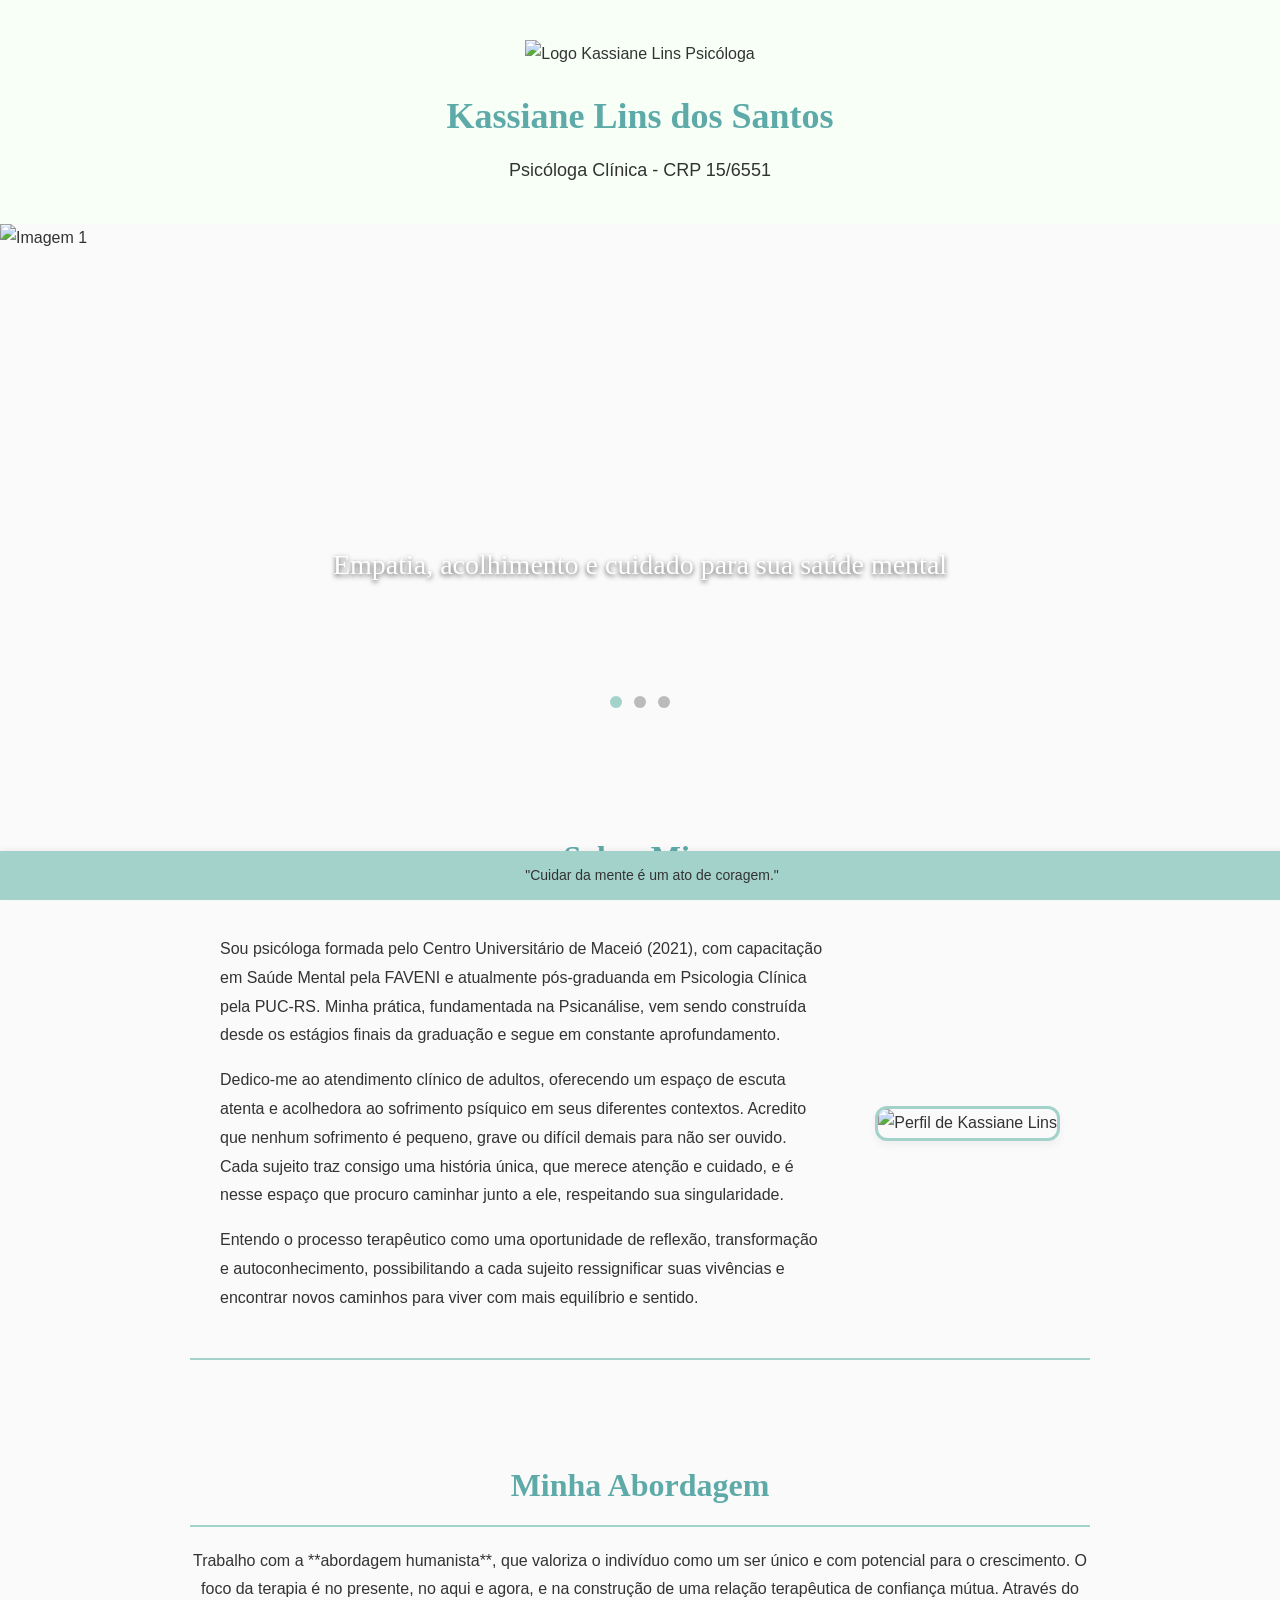
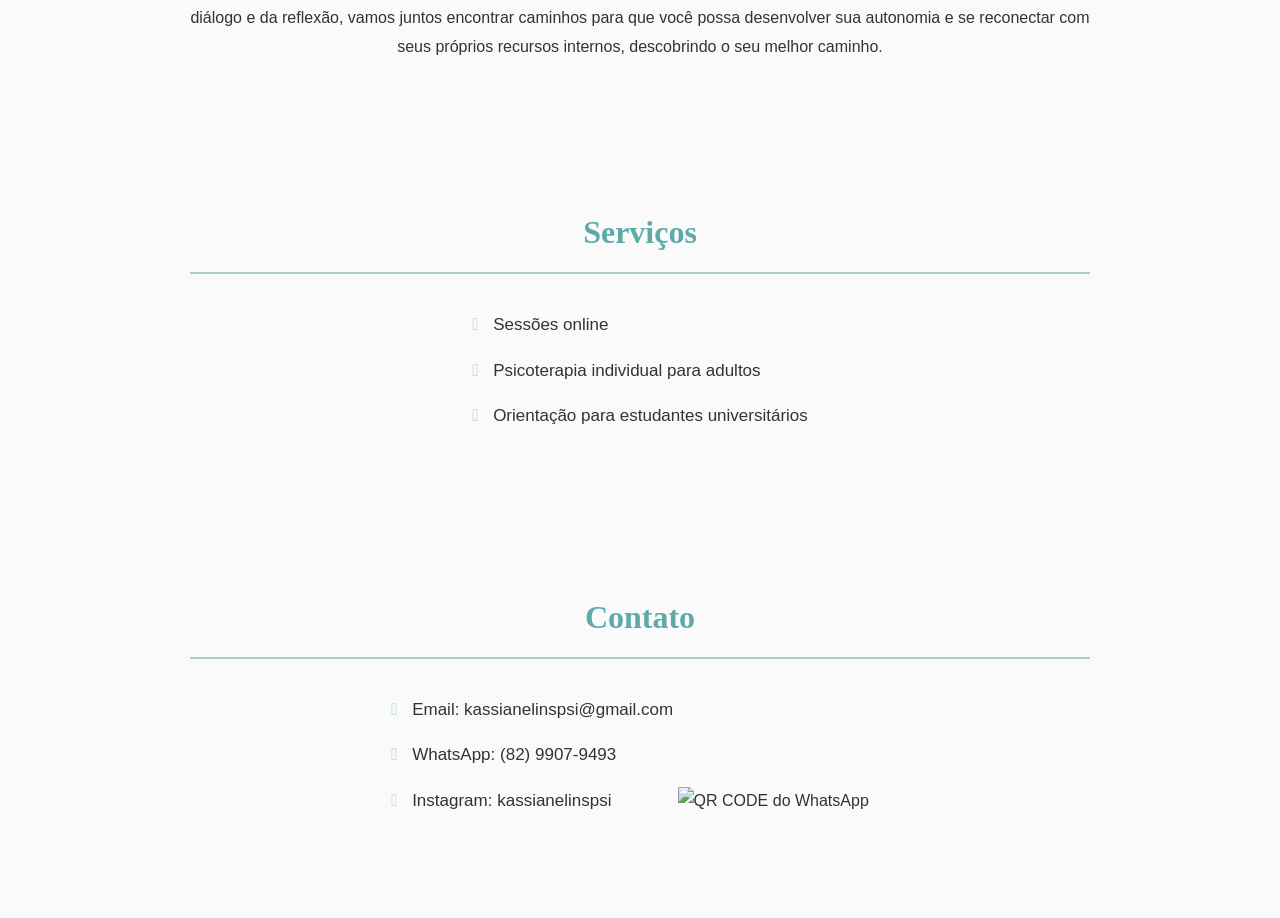
==== Index.html @ ed3f67a2 "primeiro envio do meu site" ====
<!DOCTYPE html>
<!-- saved from url=(0098)file:///C:/Users/netox/Desktop/Kassi%20SIte/Site%20KASSI%202%20testes%20variante%20tt.html#contato -->
<html lang="pt-br"><head><meta http-equiv="Content-Type" content="text/html; charset=UTF-8">
    
    <meta name="viewport" content="width=device-width, initial-scale=1.0">
    <title>Kassiane Lins – Psicóloga Clínica</title>
    
<link rel="stylesheet" href="css/css2.css">
<link rel="stylesheet" href="css/all.min.css">

    
    <style>
        :root {
            /* Paleta de cores do primeiro código */
            --cor-primaria: #a3d2ca;
            --cor-secundaria: #f7fff7;
            --cor-fundo: #fafafa;
            --cor-texto: #333;
            --cor-titulo: #5eaaa8;
            --cor-hover: #4b9e9d;
            --cor-interna: #ffffff;
            --cor-sombra: rgba(0, 0, 0, 0.05);
        }

        body {
            font-family: 'Poppins', sans-serif;
            background-color: var(--cor-fundo);
            color: var(--cor-texto);
            line-height: 1.8;
            margin: 0;
            padding: 0;
            scroll-behavior: smooth;
        }

        /* --- Header --- */
        .header {
            text-align: center;
            padding: 40px 20px 20px;
            background-color: var(--cor-secundaria);
            position: relative;
            transition: background-color 0.3s ease, padding 0.3s ease;
        }

        .header.sticky {
            position: fixed;
            top: 0;
            width: 100%;
            padding: 15px 20px;
            background-color: var(--cor-hover);
            z-index: 1000;
            box-shadow: 0 2px 5px var(--cor-sombra);
        }

        .header .logo {
            margin-bottom: 15px;
            transition: width 0.3s ease, height 0.3s ease;
        }

        .header.sticky .logo {
            width: 80px;
            height: 80px;
            margin-bottom: 0;
        }
        
        .header h1 {
            font-family: 'Playfair Display', serif;
            font-size: 36px;
            font-weight: 700;
            color: var(--cor-titulo);
            margin: 0;
            transition: font-size 0.3s ease, color 0.3s ease;
        }

        .header p {
            font-size: 18px;
            font-weight: 400;
            color: var(--cor-texto);
            margin-top: 5px;
            transition: opacity 0.3s ease;
        }
        
        .header.sticky h1, .header.sticky p {
            color: var(--cor-interna);
        }
        
        .header.sticky h1 {
            font-size: 24px;
        }

        .header.sticky p {
            opacity: 0;
            display: none;
        }

        .header .cta-button {
            display: none;
        }

        .header.sticky .cta-button {
            display: inline-block;
            margin-top: 0;
            padding: 8px 16px;
            background-color: var(--cor-primaria);
            color: var(--cor-interna);
            font-size: 16px;
            transition: background-color 0.3s ease;
        }

        .header.sticky .logo, .header.sticky h1, .header.sticky .cta-button {
            display: inline-block;
            vertical-align: middle;
        }

        /* --- SLIDE --- */
        .slideshow-container {
            width: 100%;
            position: relative;
            margin: 0 auto;
            overflow: hidden;
        }

        .mySlides {
            display: none;
            position: relative;
        }

        .mySlides img {
            width: 100%;
            height: 450px;
            object-fit: cover;
            display: block;
        }

        .text {
            position: absolute;
            bottom: 20%;
            left: 50%;
            transform: translateX(-50%);
            color: white;
            font-size: 28px;
            font-family: 'Playfair Display', serif;
            text-shadow: 0px 2px 5px rgba(0,0,0,0.7);
            text-align: center;
            max-width: 90%;
            line-height: 1.4;
        }

        .dot-container {
            text-align: center;
            padding: 15px;
            background: var(--cor-fundo);
        }

        .dot {
            cursor: pointer;
            height: 12px;
            width: 12px;
            margin: 0 4px;
            background-color: #bbb;
            border-radius: 50%;
            display: inline-block;
            transition: background-color 0.6s ease;
        }

        .active, .dot:hover {
            background-color: var(--cor-primaria);
        }

        /* --- Seções (sem caixa, com linha divisória) --- */
        section {
            max-width: 900px;
            margin: 40px auto;
            padding: 30px 0;
        }
        
        /* Adiciona a linha divisória apenas na seção 'Sobre Mim' */
        #sobre {
            border-bottom: 2px solid var(--cor-primaria);
        }

        section h2 {
            font-family: 'Playfair Display', serif;
            font-size: 32px;
            font-weight: 700;
            color: var(--cor-titulo);
            margin-bottom: 20px;
            border-bottom: 2px solid var(--cor-primaria);
            padding-bottom: 10px;
            text-align: center;
        }

        .section-sobre-content {
            display: flex;
            flex-direction: column;
            align-items: center;
            text-align: center;
            gap: 20px;
            padding: 0 30px;
        }

        .section-sobre-text {
            flex: 1;
            text-align: left;
        }
        
        .section-sobre-image {
            text-align: center;
        }

        .profile-img {
            border-radius: 12px;
            border: 3px solid var(--cor-primaria);
            box-shadow: 0 4px 8px var(--cor-sombra);
            max-width: 100%;
            height: auto;
        }

        /* Botão */
        .cta-button {
            display: inline-block;
            margin-top: 20px;
            padding: 12px 24px;
            background-color: var(--cor-primaria);
            color: var(--cor-interna);
            text-decoration: none;
            border-radius: 8px;
            font-weight: 600;
            font-size: 18px;
            transition: background-color 0.3s ease;
        }

        .cta-button:hover {
            background-color: var(--cor-hover);
        }

        /* Lista de Serviços e Contato */
        ul {
            list-style: none;
            padding: 0;
            display: inline-block;
            text-align: left;
        }

        ul li {
            margin-bottom: 15px;
            font-size: 17px;
        }

        ul li i {
            margin-right: 10px;
            color: var(--cor-primaria);
        }

        /* --- Footer (agora fixo e menor) --- */
        footer {
            text-align: center;
            padding: 12px;
            background-color: var(--cor-primaria);
            color: var(--cor-texto);
            box-shadow: 0 -2px 5px var(--cor-sombra);
            position: fixed;
            bottom: 0;
            width: 100%;
            z-index: 999;
        }

        footer p {
            font-size: 14px;
            margin: 0;
        }

        /* Responsividade */
        @media (min-width: 768px) {
            .section-sobre-content {
                flex-direction: row;
                text-align: left;
            }

            .section-sobre-image {
                order: 2;
                padding-left: 30px;
            }

            .section-sobre-text {
                order: 1;
            }
        }
        
        @media (max-width: 767px) {
            .header h1 {
                font-size: 28px;
            }
            .header p {
                font-size: 16px;
            }
            section {
                margin: 30px 15px;
                padding: 20px;
            }
            section h2 {
                font-size: 24px;
            }
        }
    </style>
</head>
<body>

    <div class="header sticky" id="header">
        <img src="imagens/logopsi3.png" alt="Logo Kassiane Lins Psicóloga" width="125" height="125" class="logo"> 
        <h1>Kassiane Lins dos Santos</h1>
        <p>Psicóloga Clínica - CRP 15/6551</p>
        <a href="#contato" class="cta-button">Vamos Conversar</a>
    </div>

    <div class="slideshow-container">
        <div class="mySlides" style="display: none;">
            <img src="imagens/485-1200x450.jpg" alt="Imagem 1">
            <div class="text">Empatia, acolhimento e cuidado para sua saúde mental</div>
        </div>
        <div class="mySlides" style="display: block;">
            <img src="imagens/615-1200x450.jpg" alt="Imagem 2">
            <div class="text">Atendimento individualizado para adultos, estudantes e online</div>
        </div>
        <div class="mySlides" style="display: none;">
            <img src="imagens/260-1200x450.jpg" alt="Imagem 3">
            <div class="text">Você não está sozinha(o) nessa caminhada</div>
        </div>
    </div>

    <div class="dot-container">
        <span class="dot" onclick="currentSlide(1)"></span> 
        <span class="dot active" onclick="currentSlide(2)"></span> 
        <span class="dot" onclick="currentSlide(3)"></span> 
    </div>

    <section id="sobre">
        <h2>Sobre Mim</h2>
        <div class="section-sobre-content">
            <div class="section-sobre-text">
                <p>Sou psicóloga formada pelo Centro Universitário de Maceió (2021), com capacitação em Saúde Mental pela FAVENI e atualmente pós-graduanda em Psicologia Clínica pela PUC-RS. Minha prática, fundamentada na Psicanálise, vem sendo construída desde os estágios finais da graduação e segue em constante aprofundamento.</p>
                <p>Dedico-me ao atendimento clínico de adultos, oferecendo um espaço de escuta atenta e acolhedora ao sofrimento psíquico em seus diferentes contextos. Acredito que nenhum sofrimento é pequeno, grave ou difícil demais para não ser ouvido. Cada sujeito traz consigo uma história única, que merece atenção e cuidado, e é nesse espaço que procuro caminhar junto a ele, respeitando sua singularidade. </p>
                <p>Entendo o processo terapêutico como uma oportunidade de reflexão, transformação e autoconhecimento, possibilitando a cada sujeito ressignificar suas vivências e encontrar novos caminhos para viver com mais equilíbrio e sentido.</p>
            </div>
            <div class="section-sobre-image">
                <img src="imagens/Kassi perfil.jpeg" alt="Perfil de Kassiane Lins" width="250" height="300" class="profile-img"> 
            </div>
        </div>
    </section>

    <section id="abordagem" style="text-align: center;">
        <h2>Minha Abordagem</h2>
        <p>Trabalho com a **abordagem humanista**, que valoriza o indivíduo como um ser único e com potencial para o crescimento. O foco da terapia é no presente, no aqui e agora, e na construção de uma relação terapêutica de confiança mútua. Através do diálogo e da reflexão, vamos juntos encontrar caminhos para que você possa desenvolver sua autonomia e se reconectar com seus próprios recursos internos, descobrindo o seu melhor caminho.</p>
    </section>

    <section id="servicos" style="text-align: center;">
        <h2>Serviços</h2>
        <ul>
            <li><i class="fas fa-check-circle"></i> Sessões online</li>
            <li><i class="fas fa-check-circle"></i> Psicoterapia individual para adultos</li>
            <li><i class="fas fa-check-circle"></i> Orientação para estudantes universitários</li>
        </ul>
    </section>

    <section id="contato" style="text-align: center;" syle="margin-top: 20px; margin-right:">
        <h2>Contato</h2>
        <ul>
            
            <li><i class="fas fa-envelope"></i> Email: kassianelinspsi@gmail.com </li>
            <li><i class="fab fa-whatsapp"></i> WhatsApp: (82) 9907-9493</li>
            <li><i class="fab fa-instagram"></i> Instagram: kassianelinspsi</li>
        </ul>
        <img src="imagens/qrcode.jpg" alt="QR CODE do WhatsApp" width="100" style="margin-top: 20px; margin-right: 20px;">
    </section>

    <footer>
        <p>"Cuidar da mente é um ato de coragem."</p>
    </footer>

    <script>
        // Efeito "Sticky" para o cabeçalho
        window.onscroll = function() {
            stickyHeader();
        };

        var header = document.getElementById("header");
        var sticky = header.offsetTop;

        function stickyHeader() {
            if (window.pageYOffset > 50) { 
                header.classList.add("sticky");
            } else {
                header.classList.remove("sticky");
            }
        }

        // SLIDE
        let slideIndex = 0;
        showSlides();

        function showSlides() {
            let i;
            let slides = document.getElementsByClassName("mySlides");
            let dots = document.getElementsByClassName("dot");
            for (i = 0; i < slides.length; i++) {
                slides[i].style.display = "none";  
            }
            slideIndex++;
            if (slideIndex > slides.length) {slideIndex = 1}      
            for (i = 0; i < dots.length; i++) {
                dots[i].className = dots[i].className.replace(" active", "");
            }
            slides[slideIndex-1].style.display = "block";  
            dots[slideIndex-1].className += " active";
            setTimeout(showSlides, 5000); // troca a cada 5 segundos
        }

        function currentSlide(n) {
            slideIndex = n-1;
            showSlides();
        }
    </script>

</body></html>
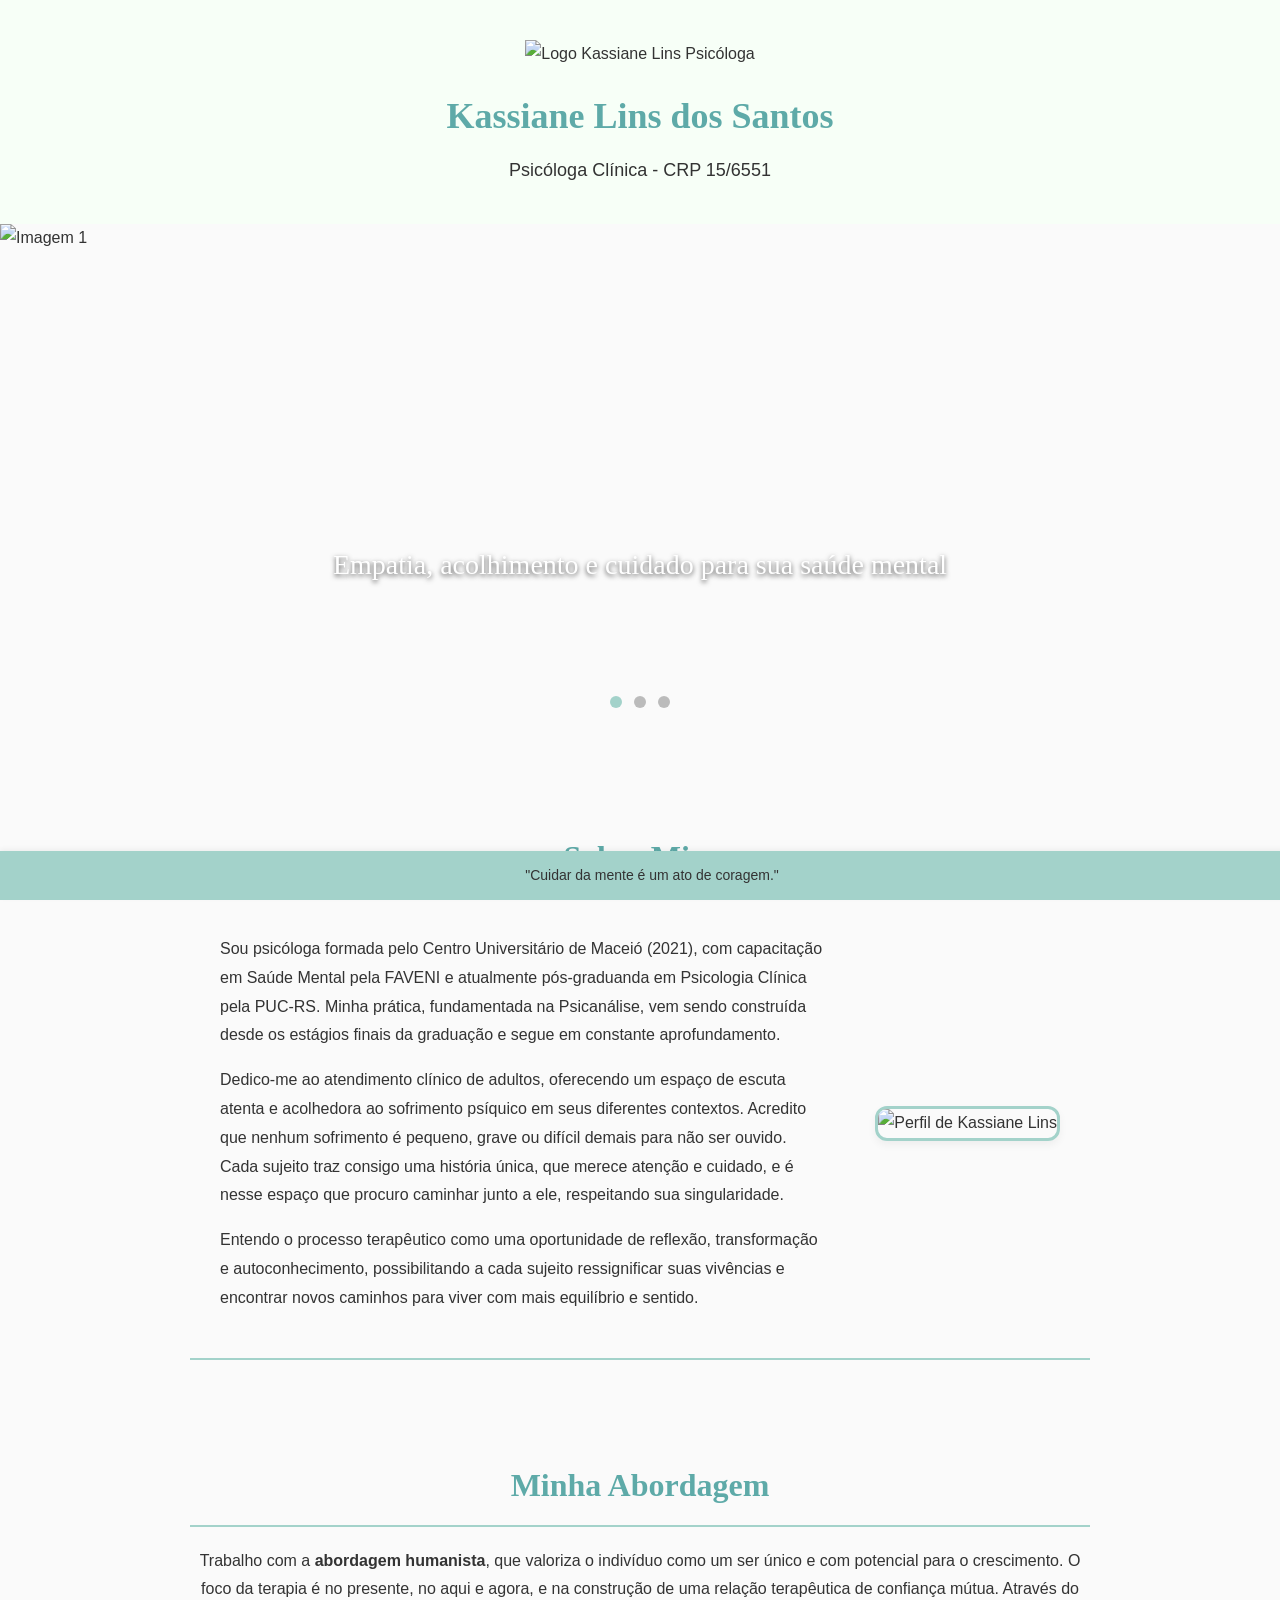
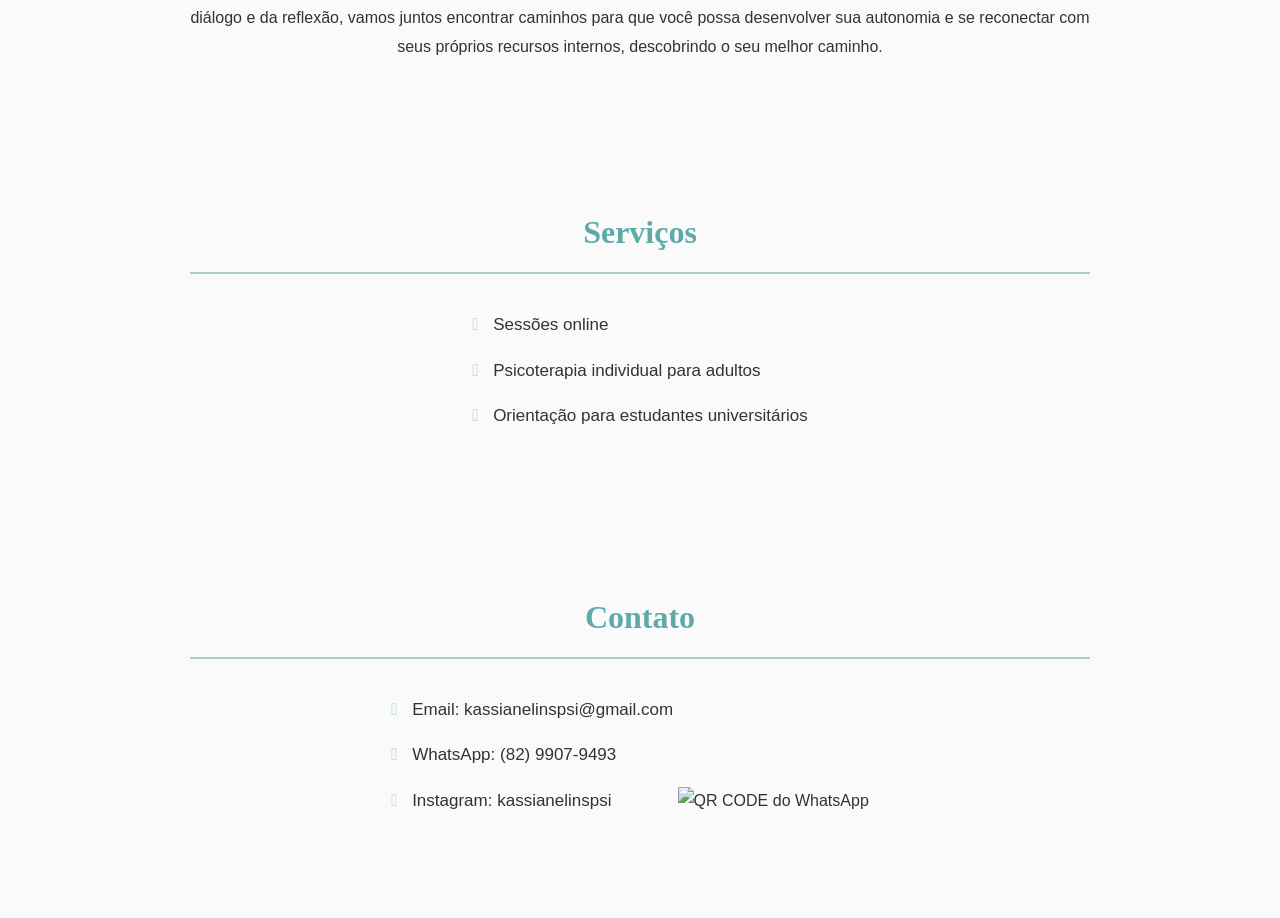
==== commit 6e812492: "Substituí os arquivos antigos pela nova versão do site" ====
--- a/Index.html
+++ b/Index.html
@@ -1,423 +1,404 @@
 <!DOCTYPE html>
-<!-- saved from url=(0098)file:///C:/Users/netox/Desktop/Kassi%20SIte/Site%20KASSI%202%20testes%20variante%20tt.html#contato -->
-<html lang="pt-br"><head><meta http-equiv="Content-Type" content="text/html; charset=UTF-8">
+<html lang="pt-br">
+<head>
+  <meta charset="UTF-8">
+  <meta name="viewport" content="width=device-width, initial-scale=1.0">
+  <title>Kassiane Lins – Psicóloga Clínica</title>
+
+  <link rel="stylesheet" href="css/css2.css">
+  <link rel="stylesheet" href="css/all.min.css">
+
+  <style>
+    :root {
+      --cor-primaria: #a3d2ca;
+      --cor-secundaria: #f7fff7;
+      --cor-fundo: #fafafa;
+      --cor-texto: #333;
+      --cor-titulo: #5eaaa8;
+      --cor-hover: #4b9e9d;
+      --cor-interna: #ffffff;
+      --cor-sombra: rgba(0, 0, 0, 0.05);
+    }
+
+    body {
+      font-family: 'Poppins', sans-serif;
+      background-color: var(--cor-fundo);
+      color: var(--cor-texto);
+      line-height: 1.8;
+      margin: 0;
+      padding: 0;
+      scroll-behavior: smooth;
+    }
+
+    .header {
+      text-align: center;
+      padding: 40px 20px 20px;
+      background-color: var(--cor-secundaria);
+      position: relative;
+      transition: background-color 0.3s ease, padding 0.3s ease;
+    }
+
+    .header.sticky {
+      position: fixed;
+      top: 0;
+      width: 100%;
+      padding: 15px 20px;
+      background-color: var(--cor-hover);
+      z-index: 1000;
+      box-shadow: 0 2px 5px var(--cor-sombra);
+    }
+
+    .header .logo {
+      margin-bottom: 15px;
+      transition: width 0.3s ease, height 0.3s ease;
+    }
+
+    .header.sticky .logo {
+      width: 80px;
+      height: 80px;
+      margin-bottom: 0;
+    }
     
-    <meta name="viewport" content="width=device-width, initial-scale=1.0">
-    <title>Kassiane Lins – Psicóloga Clínica</title>
+    .header h1 {
+      font-family: 'Playfair Display', serif;
+      font-size: 36px;
+      font-weight: 700;
+      color: var(--cor-titulo);
+      margin: 0;
+      transition: font-size 0.3s ease, color 0.3s ease;
+    }
+
+    .header p {
+      font-size: 18px;
+      font-weight: 400;
+      color: var(--cor-texto);
+      margin-top: 5px;
+      transition: opacity 0.3s ease;
+    }
     
-<link rel="stylesheet" href="css/css2.css">
-<link rel="stylesheet" href="css/all.min.css">
-
+    .header.sticky h1, .header.sticky p {
+      color: var(--cor-interna);
+    }
     
-    <style>
-        :root {
-            /* Paleta de cores do primeiro código */
-            --cor-primaria: #a3d2ca;
-            --cor-secundaria: #f7fff7;
-            --cor-fundo: #fafafa;
-            --cor-texto: #333;
-            --cor-titulo: #5eaaa8;
-            --cor-hover: #4b9e9d;
-            --cor-interna: #ffffff;
-            --cor-sombra: rgba(0, 0, 0, 0.05);
-        }
-
-        body {
-            font-family: 'Poppins', sans-serif;
-            background-color: var(--cor-fundo);
-            color: var(--cor-texto);
-            line-height: 1.8;
-            margin: 0;
-            padding: 0;
-            scroll-behavior: smooth;
-        }
-
-        /* --- Header --- */
-        .header {
-            text-align: center;
-            padding: 40px 20px 20px;
-            background-color: var(--cor-secundaria);
-            position: relative;
-            transition: background-color 0.3s ease, padding 0.3s ease;
-        }
-
-        .header.sticky {
-            position: fixed;
-            top: 0;
-            width: 100%;
-            padding: 15px 20px;
-            background-color: var(--cor-hover);
-            z-index: 1000;
-            box-shadow: 0 2px 5px var(--cor-sombra);
-        }
-
-        .header .logo {
-            margin-bottom: 15px;
-            transition: width 0.3s ease, height 0.3s ease;
-        }
-
-        .header.sticky .logo {
-            width: 80px;
-            height: 80px;
-            margin-bottom: 0;
-        }
-        
-        .header h1 {
-            font-family: 'Playfair Display', serif;
-            font-size: 36px;
-            font-weight: 700;
-            color: var(--cor-titulo);
-            margin: 0;
-            transition: font-size 0.3s ease, color 0.3s ease;
-        }
-
-        .header p {
-            font-size: 18px;
-            font-weight: 400;
-            color: var(--cor-texto);
-            margin-top: 5px;
-            transition: opacity 0.3s ease;
-        }
-        
-        .header.sticky h1, .header.sticky p {
-            color: var(--cor-interna);
-        }
-        
-        .header.sticky h1 {
-            font-size: 24px;
-        }
-
-        .header.sticky p {
-            opacity: 0;
-            display: none;
-        }
-
-        .header .cta-button {
-            display: none;
-        }
-
-        .header.sticky .cta-button {
-            display: inline-block;
-            margin-top: 0;
-            padding: 8px 16px;
-            background-color: var(--cor-primaria);
-            color: var(--cor-interna);
-            font-size: 16px;
-            transition: background-color 0.3s ease;
-        }
-
-        .header.sticky .logo, .header.sticky h1, .header.sticky .cta-button {
-            display: inline-block;
-            vertical-align: middle;
-        }
-
-        /* --- SLIDE --- */
-        .slideshow-container {
-            width: 100%;
-            position: relative;
-            margin: 0 auto;
-            overflow: hidden;
-        }
-
-        .mySlides {
-            display: none;
-            position: relative;
-        }
-
-        .mySlides img {
-            width: 100%;
-            height: 450px;
-            object-fit: cover;
-            display: block;
-        }
-
-        .text {
-            position: absolute;
-            bottom: 20%;
-            left: 50%;
-            transform: translateX(-50%);
-            color: white;
-            font-size: 28px;
-            font-family: 'Playfair Display', serif;
-            text-shadow: 0px 2px 5px rgba(0,0,0,0.7);
-            text-align: center;
-            max-width: 90%;
-            line-height: 1.4;
-        }
-
-        .dot-container {
-            text-align: center;
-            padding: 15px;
-            background: var(--cor-fundo);
-        }
-
-        .dot {
-            cursor: pointer;
-            height: 12px;
-            width: 12px;
-            margin: 0 4px;
-            background-color: #bbb;
-            border-radius: 50%;
-            display: inline-block;
-            transition: background-color 0.6s ease;
-        }
-
-        .active, .dot:hover {
-            background-color: var(--cor-primaria);
-        }
-
-        /* --- Seções (sem caixa, com linha divisória) --- */
-        section {
-            max-width: 900px;
-            margin: 40px auto;
-            padding: 30px 0;
-        }
-        
-        /* Adiciona a linha divisória apenas na seção 'Sobre Mim' */
-        #sobre {
-            border-bottom: 2px solid var(--cor-primaria);
-        }
-
-        section h2 {
-            font-family: 'Playfair Display', serif;
-            font-size: 32px;
-            font-weight: 700;
-            color: var(--cor-titulo);
-            margin-bottom: 20px;
-            border-bottom: 2px solid var(--cor-primaria);
-            padding-bottom: 10px;
-            text-align: center;
-        }
-
-        .section-sobre-content {
-            display: flex;
-            flex-direction: column;
-            align-items: center;
-            text-align: center;
-            gap: 20px;
-            padding: 0 30px;
-        }
-
-        .section-sobre-text {
-            flex: 1;
-            text-align: left;
-        }
-        
-        .section-sobre-image {
-            text-align: center;
-        }
-
-        .profile-img {
-            border-radius: 12px;
-            border: 3px solid var(--cor-primaria);
-            box-shadow: 0 4px 8px var(--cor-sombra);
-            max-width: 100%;
-            height: auto;
-        }
-
-        /* Botão */
-        .cta-button {
-            display: inline-block;
-            margin-top: 20px;
-            padding: 12px 24px;
-            background-color: var(--cor-primaria);
-            color: var(--cor-interna);
-            text-decoration: none;
-            border-radius: 8px;
-            font-weight: 600;
-            font-size: 18px;
-            transition: background-color 0.3s ease;
-        }
-
-        .cta-button:hover {
-            background-color: var(--cor-hover);
-        }
-
-        /* Lista de Serviços e Contato */
-        ul {
-            list-style: none;
-            padding: 0;
-            display: inline-block;
-            text-align: left;
-        }
-
-        ul li {
-            margin-bottom: 15px;
-            font-size: 17px;
-        }
-
-        ul li i {
-            margin-right: 10px;
-            color: var(--cor-primaria);
-        }
-
-        /* --- Footer (agora fixo e menor) --- */
-        footer {
-            text-align: center;
-            padding: 12px;
-            background-color: var(--cor-primaria);
-            color: var(--cor-texto);
-            box-shadow: 0 -2px 5px var(--cor-sombra);
-            position: fixed;
-            bottom: 0;
-            width: 100%;
-            z-index: 999;
-        }
-
-        footer p {
-            font-size: 14px;
-            margin: 0;
-        }
-
-        /* Responsividade */
-        @media (min-width: 768px) {
-            .section-sobre-content {
-                flex-direction: row;
-                text-align: left;
-            }
-
-            .section-sobre-image {
-                order: 2;
-                padding-left: 30px;
-            }
-
-            .section-sobre-text {
-                order: 1;
-            }
-        }
-        
-        @media (max-width: 767px) {
-            .header h1 {
-                font-size: 28px;
-            }
-            .header p {
-                font-size: 16px;
-            }
-            section {
-                margin: 30px 15px;
-                padding: 20px;
-            }
-            section h2 {
-                font-size: 24px;
-            }
-        }
-    </style>
+    .header.sticky h1 {
+      font-size: 24px;
+    }
+
+    .header.sticky p {
+      opacity: 0;
+      display: none;
+    }
+
+    .header .cta-button {
+      display: none;
+    }
+
+    .header.sticky .cta-button {
+      display: inline-block;
+      margin-top: 0;
+      padding: 8px 16px;
+      background-color: var(--cor-primaria);
+      color: var(--cor-interna);
+      font-size: 16px;
+      transition: background-color 0.3s ease;
+    }
+
+    .slideshow-container {
+      width: 100%;
+      position: relative;
+      margin: 0 auto;
+      overflow: hidden;
+    }
+
+    .mySlides {
+      display: none;
+      position: relative;
+    }
+
+    .mySlides img {
+      width: 100%;
+      height: 450px;
+      object-fit: cover;
+      display: block;
+    }
+
+    .text {
+      position: absolute;
+      bottom: 20%;
+      left: 50%;
+      transform: translateX(-50%);
+      color: white;
+      font-size: 28px;
+      font-family: 'Playfair Display', serif;
+      text-shadow: 0px 2px 5px rgba(0,0,0,0.7);
+      text-align: center;
+      max-width: 90%;
+      line-height: 1.4;
+    }
+
+    .dot-container {
+      text-align: center;
+      padding: 15px;
+      background: var(--cor-fundo);
+    }
+
+    .dot {
+      cursor: pointer;
+      height: 12px;
+      width: 12px;
+      margin: 0 4px;
+      background-color: #bbb;
+      border-radius: 50%;
+      display: inline-block;
+      transition: background-color 0.6s ease;
+    }
+
+    .active, .dot:hover {
+      background-color: var(--cor-primaria);
+    }
+
+    section {
+      max-width: 900px;
+      margin: 40px auto;
+      padding: 30px 0;
+    }
+
+    #sobre {
+      border-bottom: 2px solid var(--cor-primaria);
+    }
+
+    section h2 {
+      font-family: 'Playfair Display', serif;
+      font-size: 32px;
+      font-weight: 700;
+      color: var(--cor-titulo);
+      margin-bottom: 20px;
+      border-bottom: 2px solid var(--cor-primaria);
+      padding-bottom: 10px;
+      text-align: center;
+    }
+
+    .section-sobre-content {
+      display: flex;
+      flex-direction: column;
+      align-items: center;
+      text-align: center;
+      gap: 20px;
+      padding: 0 30px;
+    }
+
+    .section-sobre-text {
+      flex: 1;
+      text-align: left;
+    }
+    
+    .section-sobre-image {
+      text-align: center;
+    }
+
+    .profile-img {
+      border-radius: 12px;
+      border: 3px solid var(--cor-primaria);
+      box-shadow: 0 4px 8px var(--cor-sombra);
+      max-width: 100%;
+      height: auto;
+    }
+
+    .cta-button {
+      display: inline-block;
+      margin-top: 20px;
+      padding: 12px 24px;
+      background-color: var(--cor-primaria);
+      color: var(--cor-interna);
+      text-decoration: none;
+      border-radius: 8px;
+      font-weight: 600;
+      font-size: 18px;
+      transition: background-color 0.3s ease;
+    }
+
+    .cta-button:hover {
+      background-color: var(--cor-hover);
+    }
+
+    ul {
+      list-style: none;
+      padding: 0;
+      display: inline-block;
+      text-align: left;
+    }
+
+    ul li {
+      margin-bottom: 15px;
+      font-size: 17px;
+    }
+
+    ul li i {
+      margin-right: 10px;
+      color: var(--cor-primaria);
+    }
+
+    footer {
+      text-align: center;
+      padding: 12px;
+      background-color: var(--cor-primaria);
+      color: var(--cor-texto);
+      box-shadow: 0 -2px 5px var(--cor-sombra);
+      position: fixed;
+      bottom: 0;
+      width: 100%;
+      z-index: 999;
+    }
+
+    footer p {
+      font-size: 14px;
+      margin: 0;
+    }
+
+    @media (min-width: 768px) {
+      .section-sobre-content {
+        flex-direction: row;
+        text-align: left;
+      }
+
+      .section-sobre-image {
+        order: 2;
+        padding-left: 30px;
+      }
+
+      .section-sobre-text {
+        order: 1;
+      }
+    }
+    
+    @media (max-width: 767px) {
+      .header h1 {
+        font-size: 28px;
+      }
+      .header p {
+        font-size: 16px;
+      }
+      section {
+        margin: 30px 15px;
+        padding: 20px;
+      }
+      section h2 {
+        font-size: 24px;
+      }
+    }
+  </style>
 </head>
 <body>
 
-    <div class="header sticky" id="header">
-        <img src="imagens/logopsi3.png" alt="Logo Kassiane Lins Psicóloga" width="125" height="125" class="logo"> 
-        <h1>Kassiane Lins dos Santos</h1>
-        <p>Psicóloga Clínica - CRP 15/6551</p>
-        <a href="#contato" class="cta-button">Vamos Conversar</a>
+  <div class="header sticky" id="header">
+    <img src="imagens/logopsi3.png" alt="Logo Kassiane Lins Psicóloga" width="125" height="125" class="logo"> 
+    <h1>Kassiane Lins dos Santos</h1>
+    <p>Psicóloga Clínica - CRP 15/6551</p>
+    <a href="#contato" class="cta-button">Vamos Conversar</a>
+  </div>
+
+  <div class="slideshow-container">
+    <div class="mySlides" style="display: none;">
+      <img src="imagens/485-1200x450.jpg" alt="Imagem 1">
+      <div class="text">Empatia, acolhimento e cuidado para sua saúde mental</div>
     </div>
-
-    <div class="slideshow-container">
-        <div class="mySlides" style="display: none;">
-            <img src="imagens/485-1200x450.jpg" alt="Imagem 1">
-            <div class="text">Empatia, acolhimento e cuidado para sua saúde mental</div>
-        </div>
-        <div class="mySlides" style="display: block;">
-            <img src="imagens/615-1200x450.jpg" alt="Imagem 2">
-            <div class="text">Atendimento individualizado para adultos, estudantes e online</div>
-        </div>
-        <div class="mySlides" style="display: none;">
-            <img src="imagens/260-1200x450.jpg" alt="Imagem 3">
-            <div class="text">Você não está sozinha(o) nessa caminhada</div>
-        </div>
+    <div class="mySlides" style="display: block;">
+      <img src="imagens/615-1200x450.jpg" alt="Imagem 2">
+      <div class="text">Atendimento individualizado para adultos, estudantes e online</div>
     </div>
-
-    <div class="dot-container">
-        <span class="dot" onclick="currentSlide(1)"></span> 
-        <span class="dot active" onclick="currentSlide(2)"></span> 
-        <span class="dot" onclick="currentSlide(3)"></span> 
+    <div class="mySlides" style="display: none;">
+      <img src="imagens/260-1200x450.jpg" alt="Imagem 3">
+      <div class="text">Você não está sozinha(o) nessa caminhada</div>
     </div>
-
-    <section id="sobre">
-        <h2>Sobre Mim</h2>
-        <div class="section-sobre-content">
-            <div class="section-sobre-text">
-                <p>Sou psicóloga formada pelo Centro Universitário de Maceió (2021), com capacitação em Saúde Mental pela FAVENI e atualmente pós-graduanda em Psicologia Clínica pela PUC-RS. Minha prática, fundamentada na Psicanálise, vem sendo construída desde os estágios finais da graduação e segue em constante aprofundamento.</p>
-                <p>Dedico-me ao atendimento clínico de adultos, oferecendo um espaço de escuta atenta e acolhedora ao sofrimento psíquico em seus diferentes contextos. Acredito que nenhum sofrimento é pequeno, grave ou difícil demais para não ser ouvido. Cada sujeito traz consigo uma história única, que merece atenção e cuidado, e é nesse espaço que procuro caminhar junto a ele, respeitando sua singularidade. </p>
-                <p>Entendo o processo terapêutico como uma oportunidade de reflexão, transformação e autoconhecimento, possibilitando a cada sujeito ressignificar suas vivências e encontrar novos caminhos para viver com mais equilíbrio e sentido.</p>
-            </div>
-            <div class="section-sobre-image">
-                <img src="imagens/Kassi perfil.jpeg" alt="Perfil de Kassiane Lins" width="250" height="300" class="profile-img"> 
-            </div>
-        </div>
-    </section>
-
-    <section id="abordagem" style="text-align: center;">
-        <h2>Minha Abordagem</h2>
-        <p>Trabalho com a **abordagem humanista**, que valoriza o indivíduo como um ser único e com potencial para o crescimento. O foco da terapia é no presente, no aqui e agora, e na construção de uma relação terapêutica de confiança mútua. Através do diálogo e da reflexão, vamos juntos encontrar caminhos para que você possa desenvolver sua autonomia e se reconectar com seus próprios recursos internos, descobrindo o seu melhor caminho.</p>
-    </section>
-
-    <section id="servicos" style="text-align: center;">
-        <h2>Serviços</h2>
-        <ul>
-            <li><i class="fas fa-check-circle"></i> Sessões online</li>
-            <li><i class="fas fa-check-circle"></i> Psicoterapia individual para adultos</li>
-            <li><i class="fas fa-check-circle"></i> Orientação para estudantes universitários</li>
-        </ul>
-    </section>
-
-    <section id="contato" style="text-align: center;" syle="margin-top: 20px; margin-right:">
-        <h2>Contato</h2>
-        <ul>
-            
-            <li><i class="fas fa-envelope"></i> Email: kassianelinspsi@gmail.com </li>
-            <li><i class="fab fa-whatsapp"></i> WhatsApp: (82) 9907-9493</li>
-            <li><i class="fab fa-instagram"></i> Instagram: kassianelinspsi</li>
-        </ul>
-        <img src="imagens/qrcode.jpg" alt="QR CODE do WhatsApp" width="100" style="margin-top: 20px; margin-right: 20px;">
-    </section>
-
-    <footer>
-        <p>"Cuidar da mente é um ato de coragem."</p>
-    </footer>
-
-    <script>
-        // Efeito "Sticky" para o cabeçalho
-        window.onscroll = function() {
-            stickyHeader();
-        };
-
-        var header = document.getElementById("header");
-        var sticky = header.offsetTop;
-
-        function stickyHeader() {
-            if (window.pageYOffset > 50) { 
-                header.classList.add("sticky");
-            } else {
-                header.classList.remove("sticky");
-            }
-        }
-
-        // SLIDE
-        let slideIndex = 0;
-        showSlides();
-
-        function showSlides() {
-            let i;
-            let slides = document.getElementsByClassName("mySlides");
-            let dots = document.getElementsByClassName("dot");
-            for (i = 0; i < slides.length; i++) {
-                slides[i].style.display = "none";  
-            }
-            slideIndex++;
-            if (slideIndex > slides.length) {slideIndex = 1}      
-            for (i = 0; i < dots.length; i++) {
-                dots[i].className = dots[i].className.replace(" active", "");
-            }
-            slides[slideIndex-1].style.display = "block";  
-            dots[slideIndex-1].className += " active";
-            setTimeout(showSlides, 5000); // troca a cada 5 segundos
-        }
-
-        function currentSlide(n) {
-            slideIndex = n-1;
-            showSlides();
-        }
-    </script>
-
-</body></html>
+  </div>
+
+  <div class="dot-container">
+    <span class="dot" onclick="currentSlide(1)"></span> 
+    <span class="dot active" onclick="currentSlide(2)"></span> 
+    <span class="dot" onclick="currentSlide(3)"></span> 
+  </div>
+
+  <section id="sobre">
+    <h2>Sobre Mim</h2>
+    <div class="section-sobre-content">
+      <div class="section-sobre-text">
+        <p>Sou psicóloga formada pelo Centro Universitário de Maceió (2021), com capacitação em Saúde Mental pela FAVENI e atualmente pós-graduanda em Psicologia Clínica pela PUC-RS. Minha prática, fundamentada na Psicanálise, vem sendo construída desde os estágios finais da graduação e segue em constante aprofundamento.</p>
+        <p>Dedico-me ao atendimento clínico de adultos, oferecendo um espaço de escuta atenta e acolhedora ao sofrimento psíquico em seus diferentes contextos. Acredito que nenhum sofrimento é pequeno, grave ou difícil demais para não ser ouvido. Cada sujeito traz consigo uma história única, que merece atenção e cuidado, e é nesse espaço que procuro caminhar junto a ele, respeitando sua singularidade. </p>
+        <p>Entendo o processo terapêutico como uma oportunidade de reflexão, transformação e autoconhecimento, possibilitando a cada sujeito ressignificar suas vivências e encontrar novos caminhos para viver com mais equilíbrio e sentido.</p>
+      </div>
+      <div class="section-sobre-image">
+        <img src="imagens/kassi-perfil.jpg" alt="Perfil de Kassiane Lins" width="250" height="300" class="profile-img"> 
+      </div>
+    </div>
+  </section>
+
+  <section id="abordagem" style="text-align: center;">
+    <h2>Minha Abordagem</h2>
+    <p>Trabalho com a <strong>abordagem humanista</strong>, que valoriza o indivíduo como um ser único e com potencial para o crescimento. O foco da terapia é no presente, no aqui e agora, e na construção de uma relação terapêutica de confiança mútua. Através do diálogo e da reflexão, vamos juntos encontrar caminhos para que você possa desenvolver sua autonomia e se reconectar com seus próprios recursos internos, descobrindo o seu melhor caminho.</p>
+  </section>
+
+  <section id="servicos" style="text-align: center;">
+    <h2>Serviços</h2>
+    <ul>
+      <li><i class="fas fa-check-circle"></i> Sessões online</li>
+      <li><i class="fas fa-check-circle"></i> Psicoterapia individual para adultos</li>
+      <li><i class="fas fa-check-circle"></i> Orientação para estudantes universitários</li>
+    </ul>
+  </section>
+
+  <section id="contato" style="text-align: center; margin-top: 20px;">
+    <h2>Contato</h2>
+    <ul>
+      <li><i class="fas fa-envelope"></i> Email: kassianelinspsi@gmail.com </li>
+      <li><i class="fab fa-whatsapp"></i> WhatsApp: (82) 9907-9493</li>
+      <li><i class="fab fa-instagram"></i> Instagram: kassianelinspsi</li>
+    </ul>
+    <img src="imagens/qrcode.jpg" alt="QR CODE do WhatsApp" width="100" style="margin-top: 20px; margin-right: 20px;">
+  </section>
+
+  <footer>
+    <p>"Cuidar da mente é um ato de coragem."</p>
+  </footer>
+
+  <script>
+    window.onscroll = function() {
+      stickyHeader();
+    };
+
+    var header = document.getElementById("header");
+
+    function stickyHeader() {
+      if (window.pageYOffset > 50) { 
+        header.classList.add("sticky");
+      } else {
+        header.classList.remove("sticky");
+      }
+    }
+
+    let slideIndex = 0;
+    showSlides();
+
+    function showSlides() {
+      let i;
+      let slides = document.getElementsByClassName("mySlides");
+      let dots = document.getElementsByClassName("dot");
+      for (i = 0; i < slides.length; i++) {
+        slides[i].style.display = "none";  
+      }
+      slideIndex++;
+      if (slideIndex > slides.length) {slideIndex = 1}      
+      for (i = 0; i < dots.length; i++) {
+        dots[i].className = dots[i].className.replace(" active", "");
+      }
+      slides[slideIndex-1].style.display = "block";  
+      dots[slideIndex-1].className += " active";
+      setTimeout(showSlides, 5000);
+    }
+
+    function currentSlide(n) {
+      slideIndex = n-1;
+      showSlides();
+    }
+  </script>
+</body>
+</html>
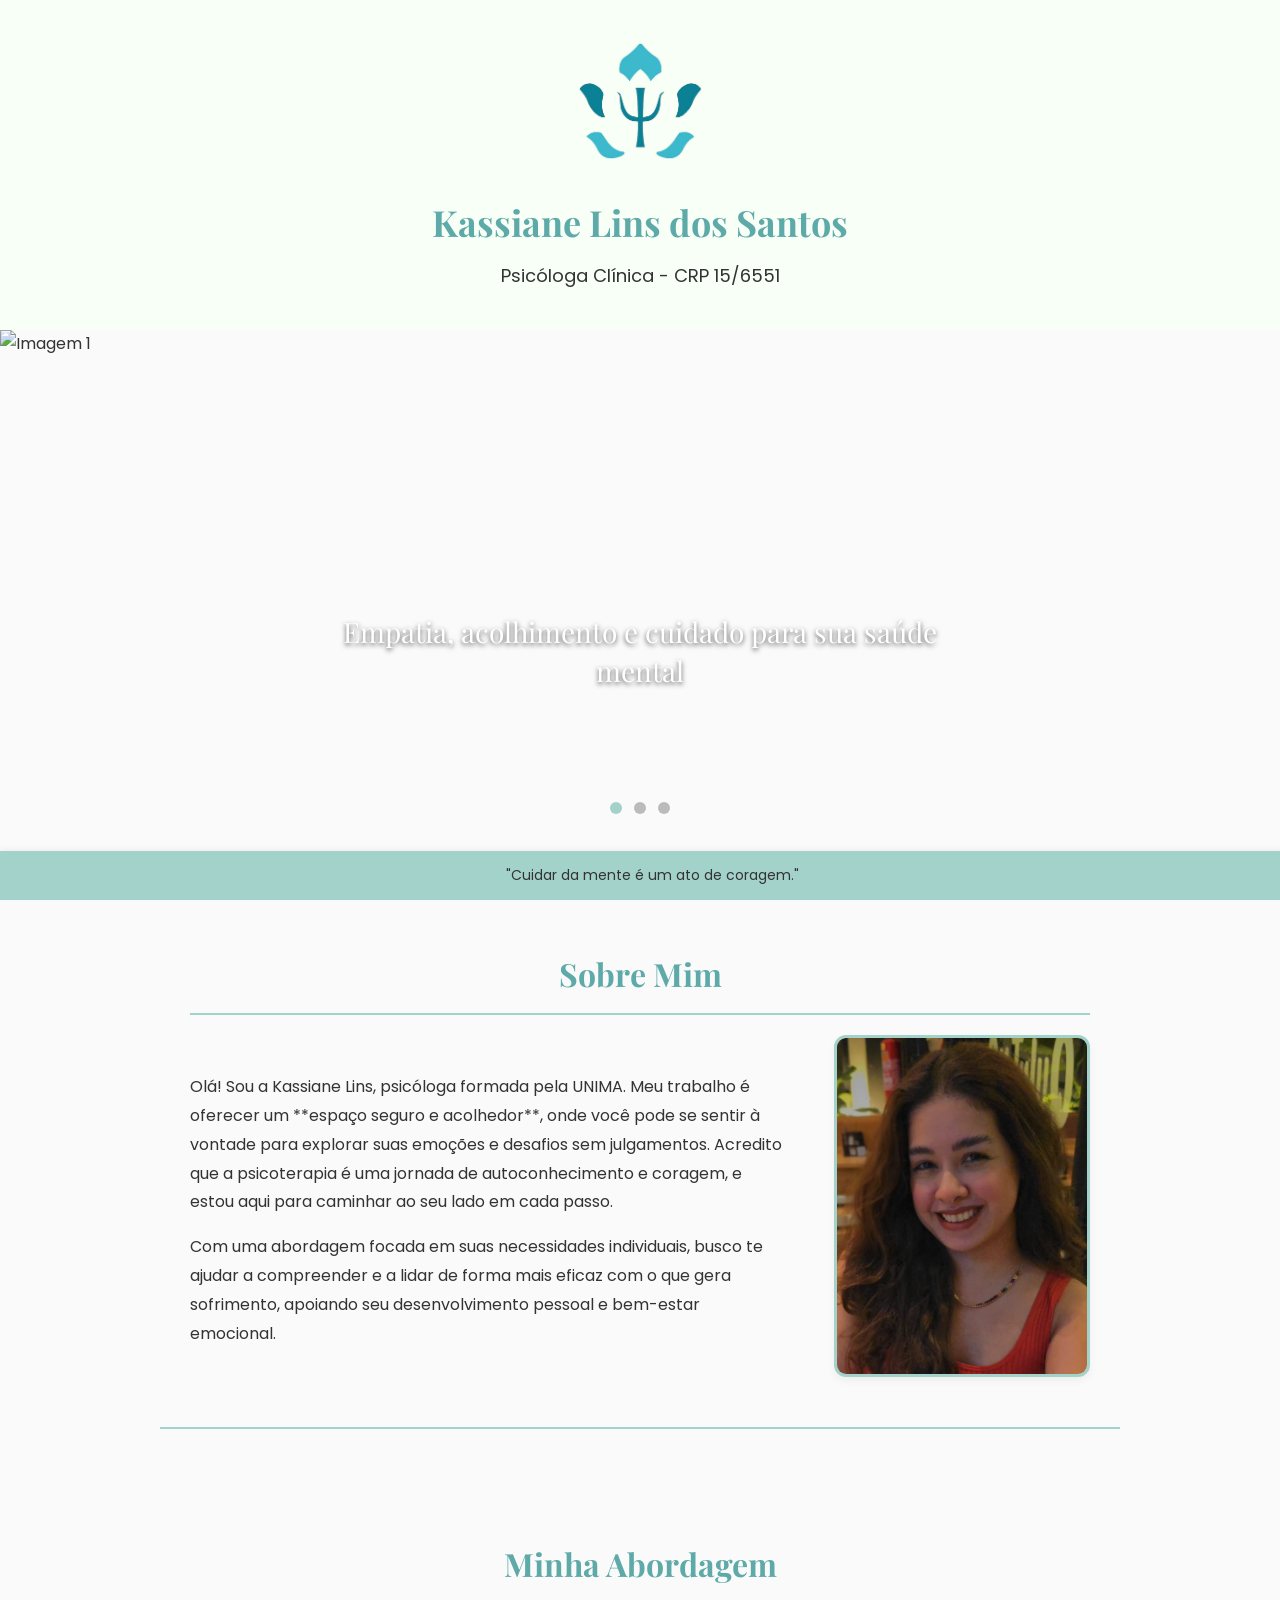
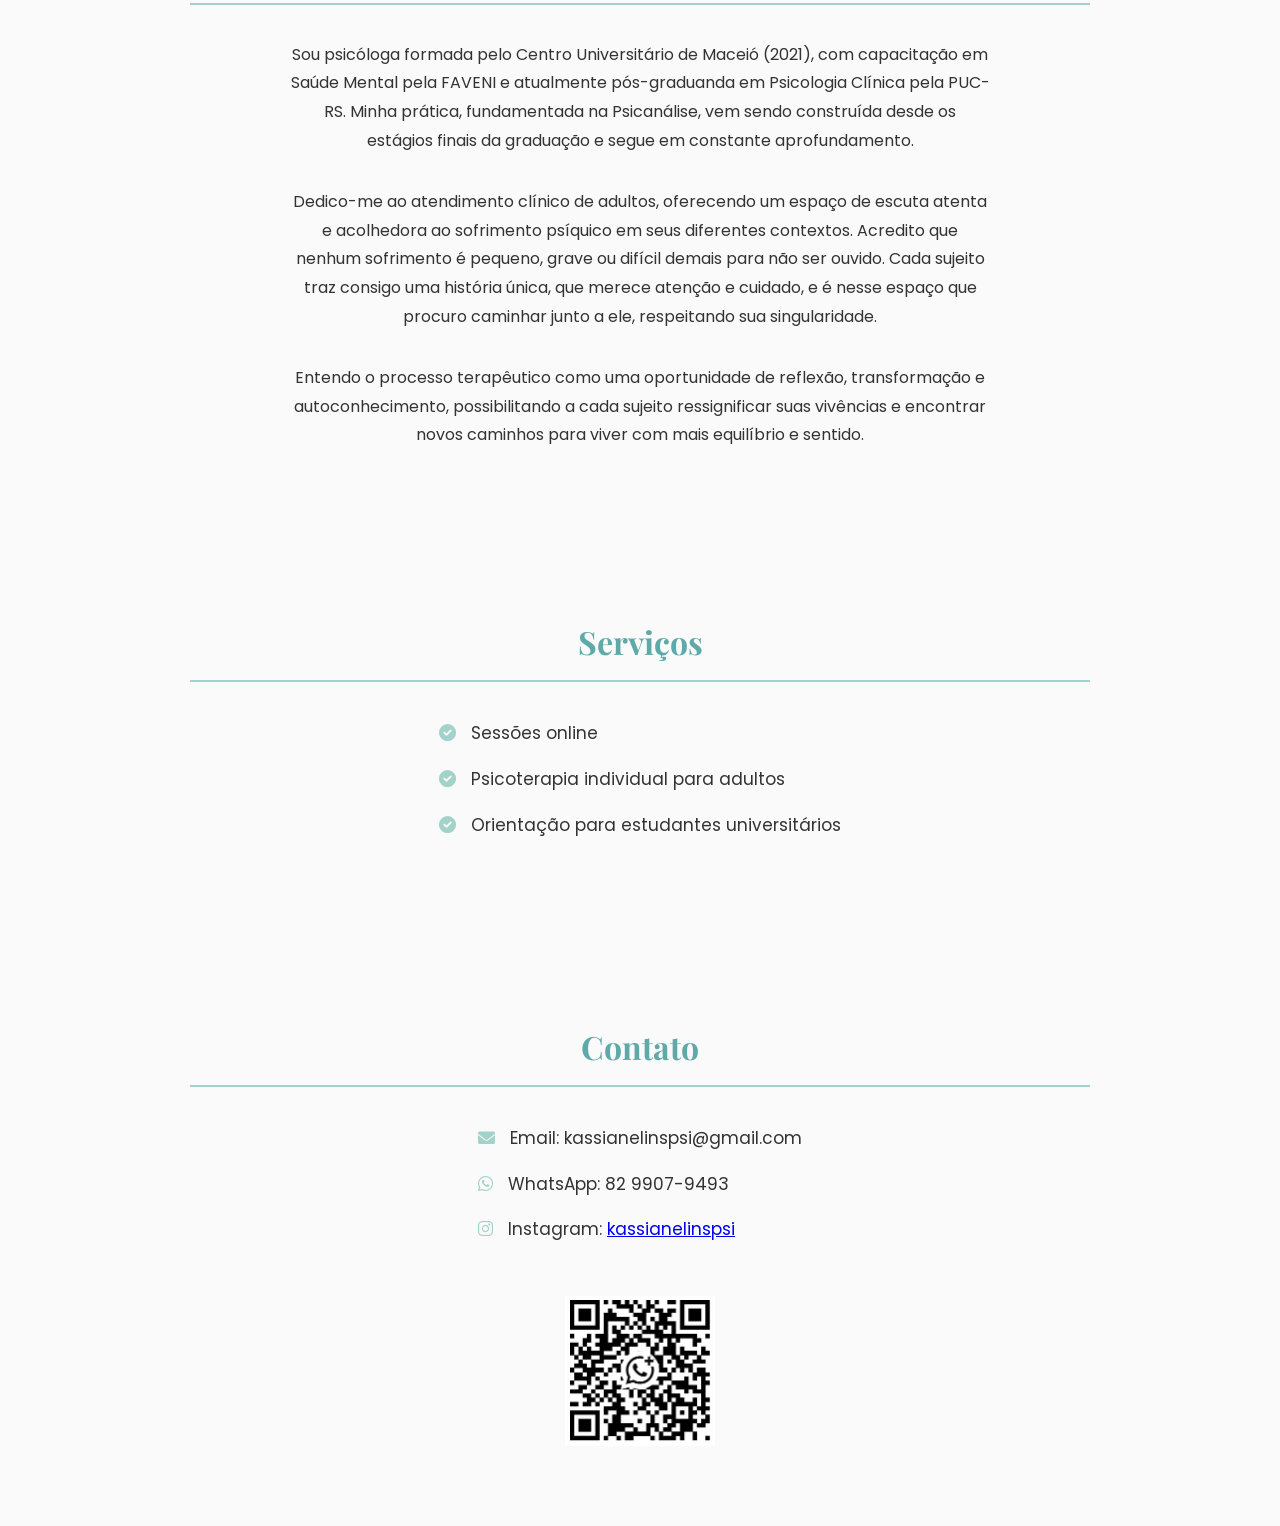
==== commit e53b5d04: "a" ====
--- a/Index.html
+++ b/Index.html
@@ -1,404 +1,440 @@
 <!DOCTYPE html>
 <html lang="pt-br">
 <head>
-  <meta charset="UTF-8">
-  <meta name="viewport" content="width=device-width, initial-scale=1.0">
-  <title>Kassiane Lins – Psicóloga Clínica</title>
-
-  <link rel="stylesheet" href="css/css2.css">
-  <link rel="stylesheet" href="css/all.min.css">
-
-  <style>
-    :root {
-      --cor-primaria: #a3d2ca;
-      --cor-secundaria: #f7fff7;
-      --cor-fundo: #fafafa;
-      --cor-texto: #333;
-      --cor-titulo: #5eaaa8;
-      --cor-hover: #4b9e9d;
-      --cor-interna: #ffffff;
-      --cor-sombra: rgba(0, 0, 0, 0.05);
-    }
-
-    body {
-      font-family: 'Poppins', sans-serif;
-      background-color: var(--cor-fundo);
-      color: var(--cor-texto);
-      line-height: 1.8;
-      margin: 0;
-      padding: 0;
-      scroll-behavior: smooth;
-    }
-
-    .header {
-      text-align: center;
-      padding: 40px 20px 20px;
-      background-color: var(--cor-secundaria);
-      position: relative;
-      transition: background-color 0.3s ease, padding 0.3s ease;
-    }
-
-    .header.sticky {
-      position: fixed;
-      top: 0;
-      width: 100%;
-      padding: 15px 20px;
-      background-color: var(--cor-hover);
-      z-index: 1000;
-      box-shadow: 0 2px 5px var(--cor-sombra);
-    }
-
-    .header .logo {
-      margin-bottom: 15px;
-      transition: width 0.3s ease, height 0.3s ease;
-    }
-
-    .header.sticky .logo {
-      width: 80px;
-      height: 80px;
-      margin-bottom: 0;
-    }
+    <meta charset="UTF-8">
+    <meta name="viewport" content="width=device-width, initial-scale=1.0">
+    <title>Kassiane Lins – Psicóloga Clínica</title>
     
-    .header h1 {
-      font-family: 'Playfair Display', serif;
-      font-size: 36px;
-      font-weight: 700;
-      color: var(--cor-titulo);
-      margin: 0;
-      transition: font-size 0.3s ease, color 0.3s ease;
-    }
-
-    .header p {
-      font-size: 18px;
-      font-weight: 400;
-      color: var(--cor-texto);
-      margin-top: 5px;
-      transition: opacity 0.3s ease;
-    }
+    <link href="https://fonts.googleapis.com/css2?family=Poppins:wght@300;400;500;600;700&family=Playfair+Display:ital,wght@0,400;0,700;1,400&display=swap" rel="stylesheet">
     
-    .header.sticky h1, .header.sticky p {
-      color: var(--cor-interna);
-    }
+    <link rel="stylesheet" href="https://cdnjs.cloudflare.com/ajax/libs/font-awesome/6.0.0-beta3/css/all.min.css">
     
-    .header.sticky h1 {
-      font-size: 24px;
-    }
-
-    .header.sticky p {
-      opacity: 0;
-      display: none;
-    }
-
-    .header .cta-button {
-      display: none;
-    }
-
-    .header.sticky .cta-button {
-      display: inline-block;
-      margin-top: 0;
-      padding: 8px 16px;
-      background-color: var(--cor-primaria);
-      color: var(--cor-interna);
-      font-size: 16px;
-      transition: background-color 0.3s ease;
-    }
-
-    .slideshow-container {
-      width: 100%;
-      position: relative;
-      margin: 0 auto;
-      overflow: hidden;
-    }
-
-    .mySlides {
-      display: none;
-      position: relative;
-    }
-
-    .mySlides img {
-      width: 100%;
-      height: 450px;
-      object-fit: cover;
-      display: block;
-    }
-
-    .text {
-      position: absolute;
-      bottom: 20%;
-      left: 50%;
-      transform: translateX(-50%);
-      color: white;
-      font-size: 28px;
-      font-family: 'Playfair Display', serif;
-      text-shadow: 0px 2px 5px rgba(0,0,0,0.7);
-      text-align: center;
-      max-width: 90%;
-      line-height: 1.4;
-    }
-
-    .dot-container {
-      text-align: center;
-      padding: 15px;
-      background: var(--cor-fundo);
-    }
-
-    .dot {
-      cursor: pointer;
-      height: 12px;
-      width: 12px;
-      margin: 0 4px;
-      background-color: #bbb;
-      border-radius: 50%;
-      display: inline-block;
-      transition: background-color 0.6s ease;
-    }
-
-    .active, .dot:hover {
-      background-color: var(--cor-primaria);
-    }
-
-    section {
-      max-width: 900px;
-      margin: 40px auto;
-      padding: 30px 0;
-    }
-
-    #sobre {
-      border-bottom: 2px solid var(--cor-primaria);
-    }
-
-    section h2 {
-      font-family: 'Playfair Display', serif;
-      font-size: 32px;
-      font-weight: 700;
-      color: var(--cor-titulo);
-      margin-bottom: 20px;
-      border-bottom: 2px solid var(--cor-primaria);
-      padding-bottom: 10px;
-      text-align: center;
-    }
-
-    .section-sobre-content {
-      display: flex;
-      flex-direction: column;
-      align-items: center;
-      text-align: center;
-      gap: 20px;
-      padding: 0 30px;
-    }
-
-    .section-sobre-text {
-      flex: 1;
-      text-align: left;
-    }
-    
-    .section-sobre-image {
-      text-align: center;
-    }
-
-    .profile-img {
-      border-radius: 12px;
-      border: 3px solid var(--cor-primaria);
-      box-shadow: 0 4px 8px var(--cor-sombra);
-      max-width: 100%;
-      height: auto;
-    }
-
-    .cta-button {
-      display: inline-block;
-      margin-top: 20px;
-      padding: 12px 24px;
-      background-color: var(--cor-primaria);
-      color: var(--cor-interna);
-      text-decoration: none;
-      border-radius: 8px;
-      font-weight: 600;
-      font-size: 18px;
-      transition: background-color 0.3s ease;
-    }
-
-    .cta-button:hover {
-      background-color: var(--cor-hover);
-    }
-
-    ul {
-      list-style: none;
-      padding: 0;
-      display: inline-block;
-      text-align: left;
-    }
-
-    ul li {
-      margin-bottom: 15px;
-      font-size: 17px;
-    }
-
-    ul li i {
-      margin-right: 10px;
-      color: var(--cor-primaria);
-    }
-
-    footer {
-      text-align: center;
-      padding: 12px;
-      background-color: var(--cor-primaria);
-      color: var(--cor-texto);
-      box-shadow: 0 -2px 5px var(--cor-sombra);
-      position: fixed;
-      bottom: 0;
-      width: 100%;
-      z-index: 999;
-    }
-
-    footer p {
-      font-size: 14px;
-      margin: 0;
-    }
-
-    @media (min-width: 768px) {
-      .section-sobre-content {
-        flex-direction: row;
-        text-align: left;
-      }
-
-      .section-sobre-image {
-        order: 2;
-        padding-left: 30px;
-      }
-
-      .section-sobre-text {
-        order: 1;
-      }
-    }
-    
-    @media (max-width: 767px) {
-      .header h1 {
-        font-size: 28px;
-      }
-      .header p {
-        font-size: 16px;
-      }
-      section {
-        margin: 30px 15px;
-        padding: 20px;
-      }
-      section h2 {
-        font-size: 24px;
-      }
-    }
-  </style>
+    <style>
+        :root {
+            /* Paleta de cores do primeiro código */
+            --cor-primaria: #a3d2ca;
+            --cor-secundaria: #f7fff7;
+            --cor-fundo: #fafafa;
+            --cor-texto: #333;
+            --cor-titulo: #5eaaa8;
+            --cor-hover: #4b9e9d;
+            --cor-interna: #ffffff;
+            --cor-sombra: rgba(0, 0, 0, 0.05);
+        }
+
+        body {
+            font-family: 'Poppins', sans-serif;
+            background-color: var(--cor-fundo);
+            color: var(--cor-texto);
+            line-height: 1.8;
+            margin: 0;
+            padding: 0;
+            scroll-behavior: smooth;
+        }
+
+        /* --- Header --- */
+        .header {
+            text-align: center;
+            padding: 40px 20px 20px;
+            background-color: var(--cor-secundaria);
+            position: relative;
+            transition: background-color 0.3s ease, padding 0.3s ease;
+        }
+
+        .header.sticky {
+            position: fixed;
+            top: 0;
+            width: 100%;
+            padding: 15px 20px;
+            background-color: var(--cor-hover);
+            z-index: 1000;
+            box-shadow: 0 2px 5px var(--cor-sombra);
+        }
+
+        .header .logo {
+            margin-bottom: 15px;
+            transition: width 0.3s ease, height 0.3s ease;
+        }
+
+        .header.sticky .logo {
+            width: 80px;
+            height: 80px;
+            margin-bottom: 0;
+        }
+        
+        .header h1 {
+            font-family: 'Playfair Display', serif;
+            font-size: 36px;
+            font-weight: 700;
+            color: var(--cor-titulo);
+            margin: 0;
+            transition: font-size 0.3s ease, color 0.3s ease;
+        }
+
+        .header p {
+            font-size: 18px;
+            font-weight: 400;
+            color: var(--cor-texto);
+            margin-top: 5px;
+            transition: opacity 0.3s ease;
+        }
+        
+        .header.sticky h1, .header.sticky p {
+            color: var(--cor-interna);
+        }
+        
+        .header.sticky h1 {
+            font-size: 24px;
+        }
+
+        .header.sticky p {
+            opacity: 0;
+            display: none;
+        }
+
+        .header .cta-button {
+            display: none;
+        }
+
+        .header.sticky .cta-button {
+            display: inline-block;
+            margin-top: 0;
+            padding: 8px 16px;
+            background-color: var(--cor-primaria);
+            color: var(--cor-interna);
+            font-size: 16px;
+            transition: background-color 0.3s ease;
+        }
+
+        .header.sticky .logo, .header.sticky h1, .header.sticky .cta-button {
+            display: inline-block;
+            vertical-align: middle;
+        }
+
+        /* --- SLIDE --- */
+        .slideshow-container {
+            width: 100%;
+            position: relative;
+            margin: 0 auto;
+            overflow: hidden;
+        }
+
+        .mySlides {
+            display: none;
+            position: relative;
+        }
+
+        .mySlides img {
+            width: 100%;
+            height: 450px;
+            object-fit: cover;
+            display: block;
+        }
+
+        .text {
+            position: absolute;
+            bottom: 20%;
+            left: 50%;
+            transform: translateX(-50%);
+            color: white;
+            font-size: 28px;
+            font-family: 'Playfair Display', serif;
+            text-shadow: 0px 2px 5px rgba(0,0,0,0.7);
+            text-align: center;
+            max-width: 90%;
+            line-height: 1.4;
+        }
+
+        .dot-container {
+            text-align: center;
+            padding: 15px;
+            background: var(--cor-fundo);
+        }
+
+        .dot {
+            cursor: pointer;
+            height: 12px;
+            width: 12px;
+            margin: 0 4px;
+            background-color: #bbb;
+            border-radius: 50%;
+            display: inline-block;
+            transition: background-color 0.6s ease;
+        }
+
+        .active, .dot:hover {
+            background-color: var(--cor-primaria);
+        }
+
+        /* --- Seções (melhorias de layout) --- */
+        section {
+            max-width: 900px;
+            margin: 40px auto;
+            padding: 40px 30px; /* Padronização do espaçamento interno */
+        }
+        
+        #sobre {
+            border-bottom: 2px solid var(--cor-primaria);
+        }
+
+        section h2 {
+            font-family: 'Playfair Display', serif;
+            font-size: 32px;
+            font-weight: 700;
+            color: var(--cor-titulo);
+            margin-bottom: 20px;
+            border-bottom: 2px solid var(--cor-primaria);
+            padding-bottom: 10px;
+            text-align: center;
+        }
+
+        .section-sobre-content {
+            display: flex;
+            flex-direction: column;
+            align-items: center;
+            text-align: center;
+            gap: 20px;
+            /* Padding removido daqui, foi para a tag section */
+        }
+
+        .section-sobre-text {
+            flex: 1;
+            text-align: left;
+        }
+        
+        .section-sobre-image {
+            text-align: center;
+        }
+
+        .profile-img {
+            border-radius: 12px;
+            border: 3px solid var(--cor-primaria);
+            box-shadow: 0 4px 8px var(--cor-sombra);
+            max-width: 100%;
+            height: auto;
+        }
+
+        /* Melhoria para a abordagem e listas */
+        .section-content-centered {
+            display: flex;
+            flex-direction: column;
+            align-items: center;
+        }
+        
+        .section-content-centered p {
+            max-width: 700px; /* Limita a largura do texto para melhor legibilidade */
+            text-align: center;
+        }
+
+        /* Botão */
+        .cta-button {
+            display: inline-block;
+            margin-top: 20px;
+            padding: 12px 24px;
+            background-color: var(--cor-primaria);
+            color: var(--cor-interna);
+            text-decoration: none;
+            border-radius: 8px;
+            font-weight: 600;
+            font-size: 18px;
+            transition: background-color 0.3s ease;
+        }
+
+        .cta-button:hover {
+            background-color: var(--cor-hover);
+        }
+
+        /* Lista de Serviços e Contato */
+        ul {
+            list-style: none;
+            padding: 0;
+            display: inline-block;
+            text-align: left; /* Alinha o texto da lista à esquerda */
+        }
+
+        ul li {
+            margin-bottom: 15px;
+            font-size: 17px;
+        }
+
+        ul li i {
+            margin-right: 10px;
+            color: var(--cor-primaria);
+        }
+
+        /* --- Footer (agora fixo e menor) --- */
+        footer {
+            text-align: center;
+            padding: 12px;
+            background-color: var(--cor-primaria);
+            color: var(--cor-texto);
+            box-shadow: 0 -2px 5px var(--cor-sombra);
+            position: fixed;
+            bottom: 0;
+            width: 100%;
+            z-index: 999;
+        }
+
+        footer p {
+            font-size: 14px;
+            margin: 0;
+        }
+
+        /* Responsividade */
+        @media (min-width: 768px) {
+            .section-sobre-content {
+                flex-direction: row;
+                text-align: left;
+            }
+
+            .section-sobre-image {
+                order: 2;
+                padding-left: 30px;
+            }
+
+            .section-sobre-text {
+                order: 1;
+            }
+        }
+        
+        @media (max-width: 767px) {
+            .header h1 {
+                font-size: 28px;
+            }
+            .header p {
+                font-size: 16px;
+            }
+            section {
+                margin: 30px 15px;
+                padding: 30px; /* Aumentei um pouco o padding para telas menores */
+            }
+            section h2 {
+                font-size: 24px;
+            }
+        }
+    </style>
 </head>
 <body>
 
-  <div class="header sticky" id="header">
-    <img src="imagens/logopsi3.png" alt="Logo Kassiane Lins Psicóloga" width="125" height="125" class="logo"> 
-    <h1>Kassiane Lins dos Santos</h1>
-    <p>Psicóloga Clínica - CRP 15/6551</p>
-    <a href="#contato" class="cta-button">Vamos Conversar</a>
-  </div>
-
-  <div class="slideshow-container">
-    <div class="mySlides" style="display: none;">
-      <img src="imagens/485-1200x450.jpg" alt="Imagem 1">
-      <div class="text">Empatia, acolhimento e cuidado para sua saúde mental</div>
+    <div class="header" id="header">
+        <img src="imagens/logo.png" alt="Logo Kassiane Lins Psicóloga" width="125" height="125" class="logo"> 
+        <h1>Kassiane Lins dos Santos</h1>
+        <p>Psicóloga Clínica - CRP 15/6551</p>
+        <a href="#contato" class="cta-button">Vamos Conversar</a>
     </div>
-    <div class="mySlides" style="display: block;">
-      <img src="imagens/615-1200x450.jpg" alt="Imagem 2">
-      <div class="text">Atendimento individualizado para adultos, estudantes e online</div>
+
+    <div class="slideshow-container">
+        <div class="mySlides">
+            <img src="https://picsum.photos/1200/450?random=1" alt="Imagem 1">
+            <div class="text">Empatia, acolhimento e cuidado para sua saúde mental</div>
+        </div>
+        <div class="mySlides">
+            <img src="https://picsum.photos/1200/450?random=2" alt="Imagem 2">
+            <div class="text">Atendimento individualizado para adultos, estudantes e online</div>
+        </div>
+        <div class="mySlides">
+            <img src="https://picsum.photos/1200/450?random=3" alt="Imagem 3">
+            <div class="text">Você não está sozinha(o) nessa caminhada</div>
+        </div>
     </div>
-    <div class="mySlides" style="display: none;">
-      <img src="imagens/260-1200x450.jpg" alt="Imagem 3">
-      <div class="text">Você não está sozinha(o) nessa caminhada</div>
+
+    <div class="dot-container">
+        <span class="dot" onclick="currentSlide(1)"></span> 
+        <span class="dot" onclick="currentSlide(2)"></span> 
+        <span class="dot" onclick="currentSlide(3)"></span> 
     </div>
-  </div>
-
-  <div class="dot-container">
-    <span class="dot" onclick="currentSlide(1)"></span> 
-    <span class="dot active" onclick="currentSlide(2)"></span> 
-    <span class="dot" onclick="currentSlide(3)"></span> 
-  </div>
-
-  <section id="sobre">
-    <h2>Sobre Mim</h2>
-    <div class="section-sobre-content">
-      <div class="section-sobre-text">
-        <p>Sou psicóloga formada pelo Centro Universitário de Maceió (2021), com capacitação em Saúde Mental pela FAVENI e atualmente pós-graduanda em Psicologia Clínica pela PUC-RS. Minha prática, fundamentada na Psicanálise, vem sendo construída desde os estágios finais da graduação e segue em constante aprofundamento.</p>
-        <p>Dedico-me ao atendimento clínico de adultos, oferecendo um espaço de escuta atenta e acolhedora ao sofrimento psíquico em seus diferentes contextos. Acredito que nenhum sofrimento é pequeno, grave ou difícil demais para não ser ouvido. Cada sujeito traz consigo uma história única, que merece atenção e cuidado, e é nesse espaço que procuro caminhar junto a ele, respeitando sua singularidade. </p>
-        <p>Entendo o processo terapêutico como uma oportunidade de reflexão, transformação e autoconhecimento, possibilitando a cada sujeito ressignificar suas vivências e encontrar novos caminhos para viver com mais equilíbrio e sentido.</p>
-      </div>
-      <div class="section-sobre-image">
-        <img src="imagens/kassi-perfil.jpg" alt="Perfil de Kassiane Lins" width="250" height="300" class="profile-img"> 
-      </div>
-    </div>
-  </section>
-
-  <section id="abordagem" style="text-align: center;">
-    <h2>Minha Abordagem</h2>
-    <p>Trabalho com a <strong>abordagem humanista</strong>, que valoriza o indivíduo como um ser único e com potencial para o crescimento. O foco da terapia é no presente, no aqui e agora, e na construção de uma relação terapêutica de confiança mútua. Através do diálogo e da reflexão, vamos juntos encontrar caminhos para que você possa desenvolver sua autonomia e se reconectar com seus próprios recursos internos, descobrindo o seu melhor caminho.</p>
-  </section>
-
-  <section id="servicos" style="text-align: center;">
-    <h2>Serviços</h2>
-    <ul>
-      <li><i class="fas fa-check-circle"></i> Sessões online</li>
-      <li><i class="fas fa-check-circle"></i> Psicoterapia individual para adultos</li>
-      <li><i class="fas fa-check-circle"></i> Orientação para estudantes universitários</li>
-    </ul>
-  </section>
-
-  <section id="contato" style="text-align: center; margin-top: 20px;">
-    <h2>Contato</h2>
-    <ul>
-      <li><i class="fas fa-envelope"></i> Email: kassianelinspsi@gmail.com </li>
-      <li><i class="fab fa-whatsapp"></i> WhatsApp: (82) 9907-9493</li>
-      <li><i class="fab fa-instagram"></i> Instagram: kassianelinspsi</li>
-    </ul>
-    <img src="imagens/qrcode.jpg" alt="QR CODE do WhatsApp" width="100" style="margin-top: 20px; margin-right: 20px;">
-  </section>
-
-  <footer>
-    <p>"Cuidar da mente é um ato de coragem."</p>
-  </footer>
-
-  <script>
-    window.onscroll = function() {
-      stickyHeader();
-    };
-
-    var header = document.getElementById("header");
-
-    function stickyHeader() {
-      if (window.pageYOffset > 50) { 
-        header.classList.add("sticky");
-      } else {
-        header.classList.remove("sticky");
-      }
-    }
-
-    let slideIndex = 0;
-    showSlides();
-
-    function showSlides() {
-      let i;
-      let slides = document.getElementsByClassName("mySlides");
-      let dots = document.getElementsByClassName("dot");
-      for (i = 0; i < slides.length; i++) {
-        slides[i].style.display = "none";  
-      }
-      slideIndex++;
-      if (slideIndex > slides.length) {slideIndex = 1}      
-      for (i = 0; i < dots.length; i++) {
-        dots[i].className = dots[i].className.replace(" active", "");
-      }
-      slides[slideIndex-1].style.display = "block";  
-      dots[slideIndex-1].className += " active";
-      setTimeout(showSlides, 5000);
-    }
-
-    function currentSlide(n) {
-      slideIndex = n-1;
-      showSlides();
-    }
-  </script>
+
+    <section id="sobre">
+        <h2>Sobre Mim</h2>
+        <div class="section-sobre-content">
+            <div class="section-sobre-text">
+                <p>Olá! Sou a Kassiane Lins, psicóloga formada pela UNIMA. Meu trabalho é oferecer um **espaço seguro e acolhedor**, onde você pode se sentir à vontade para explorar suas emoções e desafios sem julgamentos. Acredito que a psicoterapia é uma jornada de autoconhecimento e coragem, e estou aqui para caminhar ao seu lado em cada passo.</p>
+                <p>Com uma abordagem focada em suas necessidades individuais, busco te ajudar a compreender e a lidar de forma mais eficaz com o que gera sofrimento, apoiando seu desenvolvimento pessoal e bem-estar emocional.</p>
+            </div>
+            <div class="section-sobre-image">
+                <img src="imagens/kassi-perfil.jpg.jpeg" alt="Perfil de Kassiane Lins" width="250" height="300" class="profile-img"> 
+            </div>
+        </div>
+    </section>
+
+    <section id="abordagem">
+        <h2>Minha Abordagem</h2>
+        <div class="section-content-centered">
+            <p>Sou psicóloga formada pelo Centro Universitário de Maceió (2021), com capacitação em Saúde Mental pela FAVENI e atualmente pós-graduanda em Psicologia Clínica pela PUC-RS. Minha prática, fundamentada na Psicanálise, vem sendo construída desde os estágios finais da graduação e segue em constante aprofundamento.</p>
+            <p>Dedico-me ao atendimento clínico de adultos, oferecendo um espaço de escuta atenta e acolhedora ao sofrimento psíquico em seus diferentes contextos. Acredito que nenhum sofrimento é pequeno, grave ou difícil demais para não ser ouvido. Cada sujeito traz consigo uma história única, que merece atenção e cuidado, e é nesse espaço que procuro caminhar junto a ele, respeitando sua singularidade.</p>
+            <p>Entendo o processo terapêutico como uma oportunidade de reflexão, transformação e autoconhecimento, possibilitando a cada sujeito ressignificar suas vivências e encontrar novos caminhos para viver com mais equilíbrio e sentido.</p>
+        </div>
+    </section>
+
+    <section id="servicos">
+        <h2>Serviços</h2>
+        <div class="section-content-centered">
+            <ul>
+                <li><i class="fas fa-check-circle"></i> Sessões online</li>
+                <li><i class="fas fa-check-circle"></i> Psicoterapia individual para adultos</li>
+                <li><i class="fas fa-check-circle"></i> Orientação para estudantes universitários</li>
+            </ul>
+        </div>
+    </section>
+
+    <section id="contato">
+        <h2>Contato</h2>
+        <div class="section-content-centered">
+            <ul>
+                <li><i class="fas fa-envelope"></i> Email: kassianelinspsi@gmail.com </li>
+                <li><i class="fab fa-whatsapp"></i> WhatsApp: 82 9907-9493 </li>
+                <li><i class="fab fa-instagram"></i> Instagram: <a href="https://www.google.com" target="_blank">kassianelinspsi</a> </li>
+            </ul>
+            <img src="imagens/qrcode.jpg.jpg" alt="QR CODE do WhatsApp" width="150" style="margin-top: 20px;">
+        </div>
+    </section>
+
+    <footer>
+        <p>"Cuidar da mente é um ato de coragem."</p>
+    </footer>
+
+    <script>
+        // Efeito "Sticky" para o cabeçalho
+        window.onscroll = function() {
+            stickyHeader();
+        };
+
+        var header = document.getElementById("header");
+        var sticky = header.offsetTop;
+
+        function stickyHeader() {
+            if (window.pageYOffset > 50) { 
+                header.classList.add("sticky");
+            } else {
+                header.classList.remove("sticky");
+            }
+        }
+
+        // SLIDE
+        let slideIndex = 0;
+        showSlides();
+
+        function showSlides() {
+            let i;
+            let slides = document.getElementsByClassName("mySlides");
+            let dots = document.getElementsByClassName("dot");
+            for (i = 0; i < slides.length; i++) {
+                slides[i].style.display = "none";  
+            }
+            slideIndex++;
+            if (slideIndex > slides.length) {slideIndex = 1}      
+            for (i = 0; i < dots.length; i++) {
+                dots[i].className = dots[i].className.replace(" active", "");
+            }
+            slides[slideIndex-1].style.display = "block";  
+            dots[slideIndex-1].className += " active";
+            setTimeout(showSlides, 5000); // troca a cada 5 segundos
+        }
+
+        function currentSlide(n) {
+            slideIndex = n-1;
+            showSlides();
+        }
+    </script>
 </body>
-</html>
+</html>
